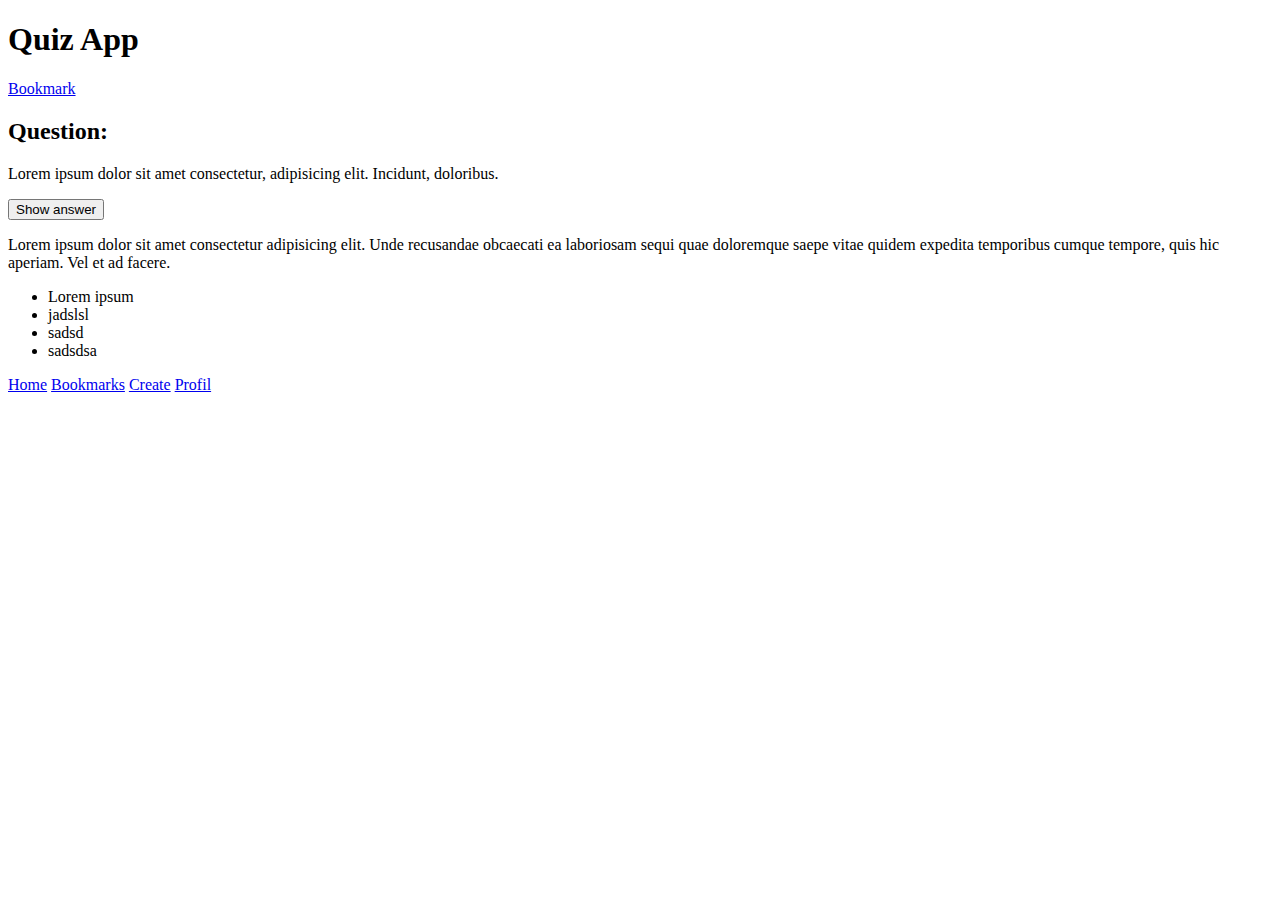
==== index.html @ 9131beab "Add tag-list, page bookmarks" ====
<!DOCTYPE html>
<html lang="en">
  <head>
    <meta charset="UTF-8" />
    <meta name="viewport" content="width=device-width, initial-scale=1.0" />
    <title>Quiz App</title>
  </head>
  <body>
    <header class="quiz-title">
      <h1>Quiz App</h1>
    </header>
    <main class="scrolling-screen">
      <section class="question">
        <div class="bookmark-box"><a href="#">Bookmark</a></div>
        <h2 class="question-title">Question:</h2>
        <p class="question-paragraph">
          Lorem ipsum dolor sit amet consectetur, adipisicing elit. Incidunt,
          doloribus.
        </p>
        <p><button class="answer-button">Show answer</button></p>
        <p class="hidden-answer">
          Lorem ipsum dolor sit amet consectetur adipisicing elit. Unde
          recusandae obcaecati ea laboriosam sequi quae doloremque saepe vitae
          quidem expedita temporibus cumque tempore, quis hic aperiam. Vel et ad
          facere.
        </p>
        <ul class="tag-list">
          <li>Lorem ipsum</li>
          <li>jadslsl</li>
          <li>sadsd</li>
          <li>sadsdsa</li>
        </ul>
      </section>
    </main>
    <footer>
      <nav class="main-menu">
        <a href="/">Home</a>
        <a href="bookmark.html">Bookmarks</a>
        <a href="create.html">Create</a>
        <a href="profile.html">Profil</a>
      </nav>
    </footer>
  </body>
</html>
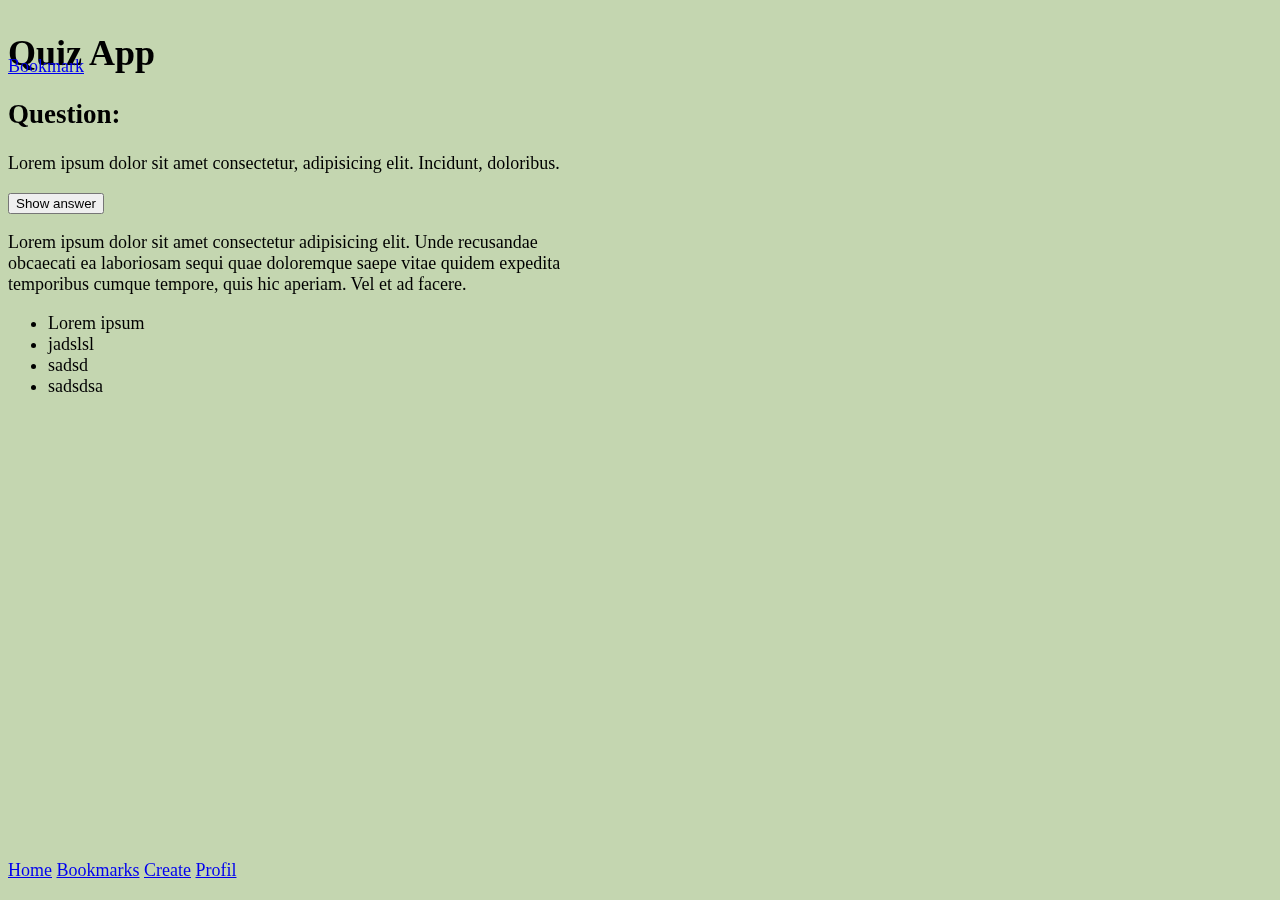
==== commit 0ad58fbc: "Add colors and basic css" ====
--- a/index.html
+++ b/index.html
@@ -3,6 +3,7 @@
   <head>
     <meta charset="UTF-8" />
     <meta name="viewport" content="width=device-width, initial-scale=1.0" />
+    <link rel="stylesheet" href="styles/styles.css" />
     <title>Quiz App</title>
   </head>
   <body>
--- a/styles/styles.css
+++ b/styles/styles.css
@@ -0,0 +1,8 @@
+@import './colors.css';
+@import './basic.css';
+@import './utility.css';
+@import './components/card.css';
+@import './components/header.css';
+@import './components/form.css';
+@import './components/navigation.css';
+@import './components/tag-list.css';
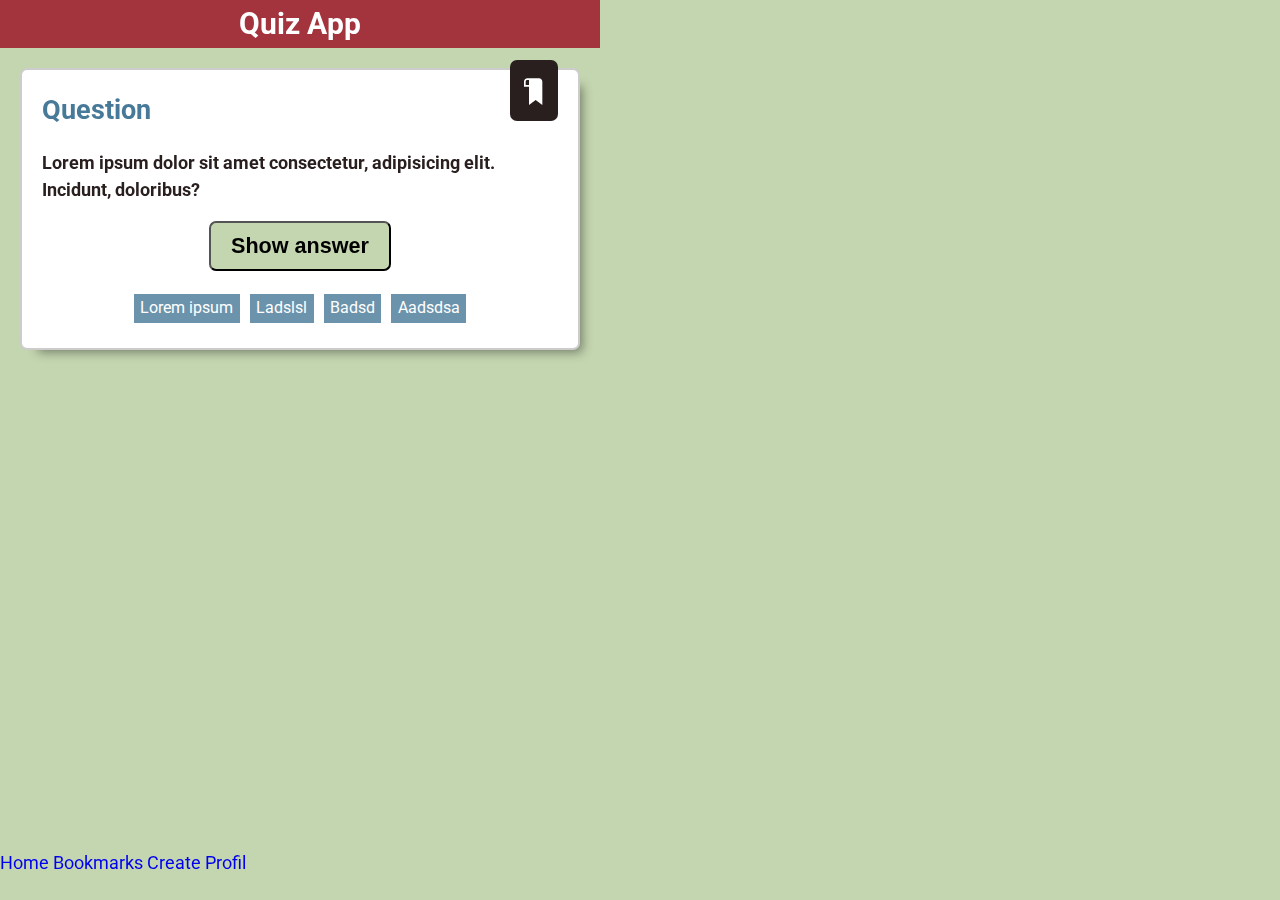
==== commit dc1cbd35: "Add tag-list" ====
--- a/index.html
+++ b/index.html
@@ -7,29 +7,37 @@
     <title>Quiz App</title>
   </head>
   <body>
-    <header class="quiz-title">
-      <h1>Quiz App</h1>
+    <header class="header">
+      <h1 class="header__heading">
+        <a class="header__link" href="/">Quiz App</a>
+      </h1>
     </header>
-    <main class="scrolling-screen">
-      <section class="question">
-        <div class="bookmark-box"><a href="#">Bookmark</a></div>
-        <h2 class="question-title">Question:</h2>
-        <p class="question-paragraph">
-          Lorem ipsum dolor sit amet consectetur, adipisicing elit. Incidunt,
-          doloribus.
+    <main>
+      <section class="card rad-7 shadow">
+        <div class="card__bmkcontainer rad-7">
+          <a class="" href="#">
+            <img class="card__bmkimg" src="img/bmk.svg" alt="Bookmark" />
+          </a>
+        </div>
+        <h2 class="card__heading">Question</h2>
+        <p class="card__paragraph">
+          <strong>
+            Lorem ipsum dolor sit amet consectetur, adipisicing elit. Incidunt,
+            doloribus?</strong
+          >
         </p>
-        <p><button class="answer-button">Show answer</button></p>
-        <p class="hidden-answer">
+        <p><button class="card__btn rad-7">Show answer</button></p>
+        <p class="card__paragraph hidden">
           Lorem ipsum dolor sit amet consectetur adipisicing elit. Unde
           recusandae obcaecati ea laboriosam sequi quae doloremque saepe vitae
           quidem expedita temporibus cumque tempore, quis hic aperiam. Vel et ad
           facere.
         </p>
-        <ul class="tag-list">
+        <ul class="tag-list unstyled-list rad-7">
           <li>Lorem ipsum</li>
-          <li>jadslsl</li>
-          <li>sadsd</li>
-          <li>sadsdsa</li>
+          <li>Ladslsl</li>
+          <li>Badsd</li>
+          <li>Aadsdsa</li>
         </ul>
       </section>
     </main>
--- a/styles/styles.css
+++ b/styles/styles.css
@@ -6,3 +6,5 @@
 @import './components/form.css';
 @import './components/navigation.css';
 @import './components/tag-list.css';
+@import url('https://fonts.googleapis.com/css2?family=Secular+One&display=swap');
+@import url('https://fonts.googleapis.com/css2?family=Roboto:wght@300;400;700&display=swap');
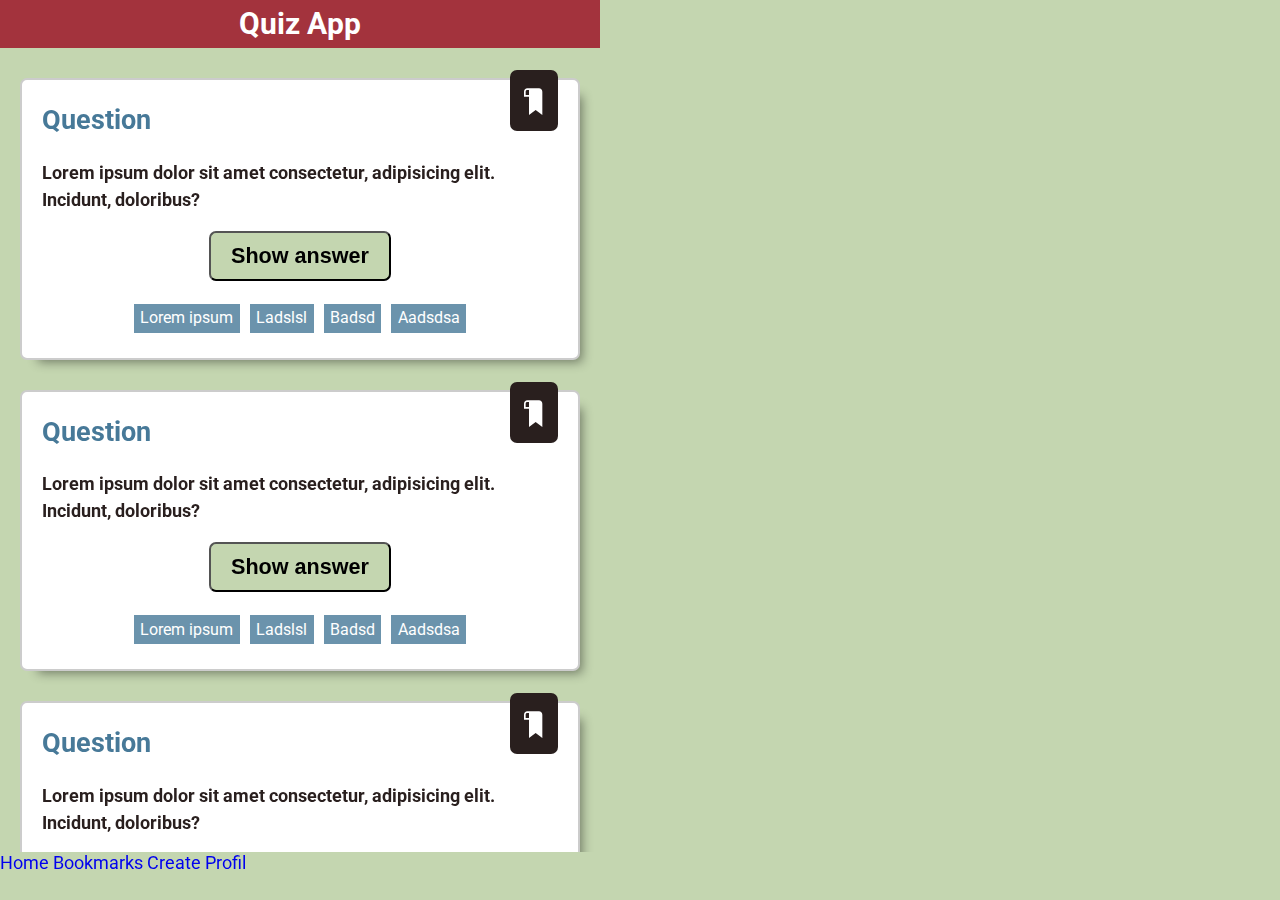
==== commit da63a7bf: "WIP" ====
--- a/index.html
+++ b/index.html
@@ -33,7 +33,63 @@
           quidem expedita temporibus cumque tempore, quis hic aperiam. Vel et ad
           facere.
         </p>
-        <ul class="tag-list unstyled-list rad-7">
+        <ul class="tag-list unstyled-list">
+          <li>Lorem ipsum</li>
+          <li>Ladslsl</li>
+          <li>Badsd</li>
+          <li>Aadsdsa</li>
+        </ul>
+      </section>
+
+      <section class="card rad-7 shadow">
+        <div class="card__bmkcontainer rad-7">
+          <a class="" href="#">
+            <img class="card__bmkimg" src="img/bmk.svg" alt="Bookmark" />
+          </a>
+        </div>
+        <h2 class="card__heading">Question</h2>
+        <p class="card__paragraph">
+          <strong>
+            Lorem ipsum dolor sit amet consectetur, adipisicing elit. Incidunt,
+            doloribus?</strong
+          >
+        </p>
+        <p><button class="card__btn rad-7">Show answer</button></p>
+        <p class="card__paragraph hidden">
+          Lorem ipsum dolor sit amet consectetur adipisicing elit. Unde
+          recusandae obcaecati ea laboriosam sequi quae doloremque saepe vitae
+          quidem expedita temporibus cumque tempore, quis hic aperiam. Vel et ad
+          facere.
+        </p>
+        <ul class="tag-list unstyled-list">
+          <li>Lorem ipsum</li>
+          <li>Ladslsl</li>
+          <li>Badsd</li>
+          <li>Aadsdsa</li>
+        </ul>
+      </section>
+
+      <section class="card rad-7 shadow">
+        <div class="card__bmkcontainer rad-7">
+          <a class="" href="#">
+            <img class="card__bmkimg" src="img/bmk.svg" alt="Bookmark" />
+          </a>
+        </div>
+        <h2 class="card__heading">Question</h2>
+        <p class="card__paragraph">
+          <strong>
+            Lorem ipsum dolor sit amet consectetur, adipisicing elit. Incidunt,
+            doloribus?</strong
+          >
+        </p>
+        <p><button class="card__btn rad-7">Show answer</button></p>
+        <p class="card__paragraph hidden">
+          Lorem ipsum dolor sit amet consectetur adipisicing elit. Unde
+          recusandae obcaecati ea laboriosam sequi quae doloremque saepe vitae
+          quidem expedita temporibus cumque tempore, quis hic aperiam. Vel et ad
+          facere.
+        </p>
+        <ul class="tag-list unstyled-list">
           <li>Lorem ipsum</li>
           <li>Ladslsl</li>
           <li>Badsd</li>
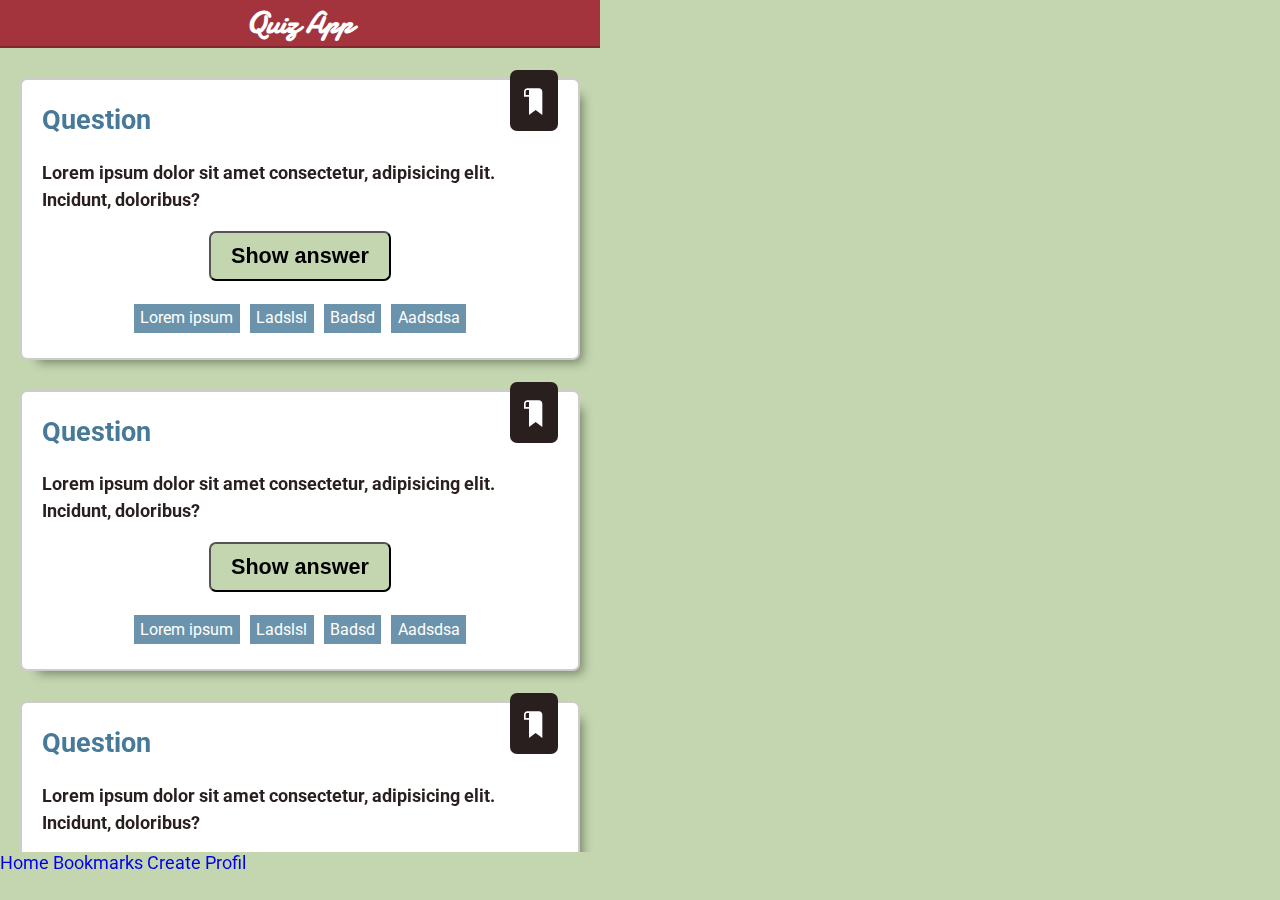
==== commit 1dfb4df0: "Add utility classes, update header, new font" ====
--- a/index.html
+++ b/index.html
@@ -7,7 +7,7 @@
     <title>Quiz App</title>
   </head>
   <body>
-    <header class="header">
+    <header class="header brdr-alpha brdr-bottom">
       <h1 class="header__heading">
         <a class="header__link" href="/">Quiz App</a>
       </h1>
@@ -41,7 +41,7 @@
         </ul>
       </section>
 
-      <section class="card rad-7 shadow">
+      <section class="card rad-7 shadow brdr-alpha">
         <div class="card__bmkcontainer rad-7">
           <a class="" href="#">
             <img class="card__bmkimg" src="img/bmk.svg" alt="Bookmark" />
@@ -69,7 +69,7 @@
         </ul>
       </section>
 
-      <section class="card rad-7 shadow">
+      <section class="card rad-7 shadow brdr-alpha">
         <div class="card__bmkcontainer rad-7">
           <a class="" href="#">
             <img class="card__bmkimg" src="img/bmk.svg" alt="Bookmark" />
--- a/styles/styles.css
+++ b/styles/styles.css
@@ -6,5 +6,5 @@
 @import './components/form.css';
 @import './components/navigation.css';
 @import './components/tag-list.css';
-@import url('https://fonts.googleapis.com/css2?family=Secular+One&display=swap');
+@import url('https://fonts.googleapis.com/css2?family=Damion&display=swap');
 @import url('https://fonts.googleapis.com/css2?family=Roboto:wght@300;400;700&display=swap');
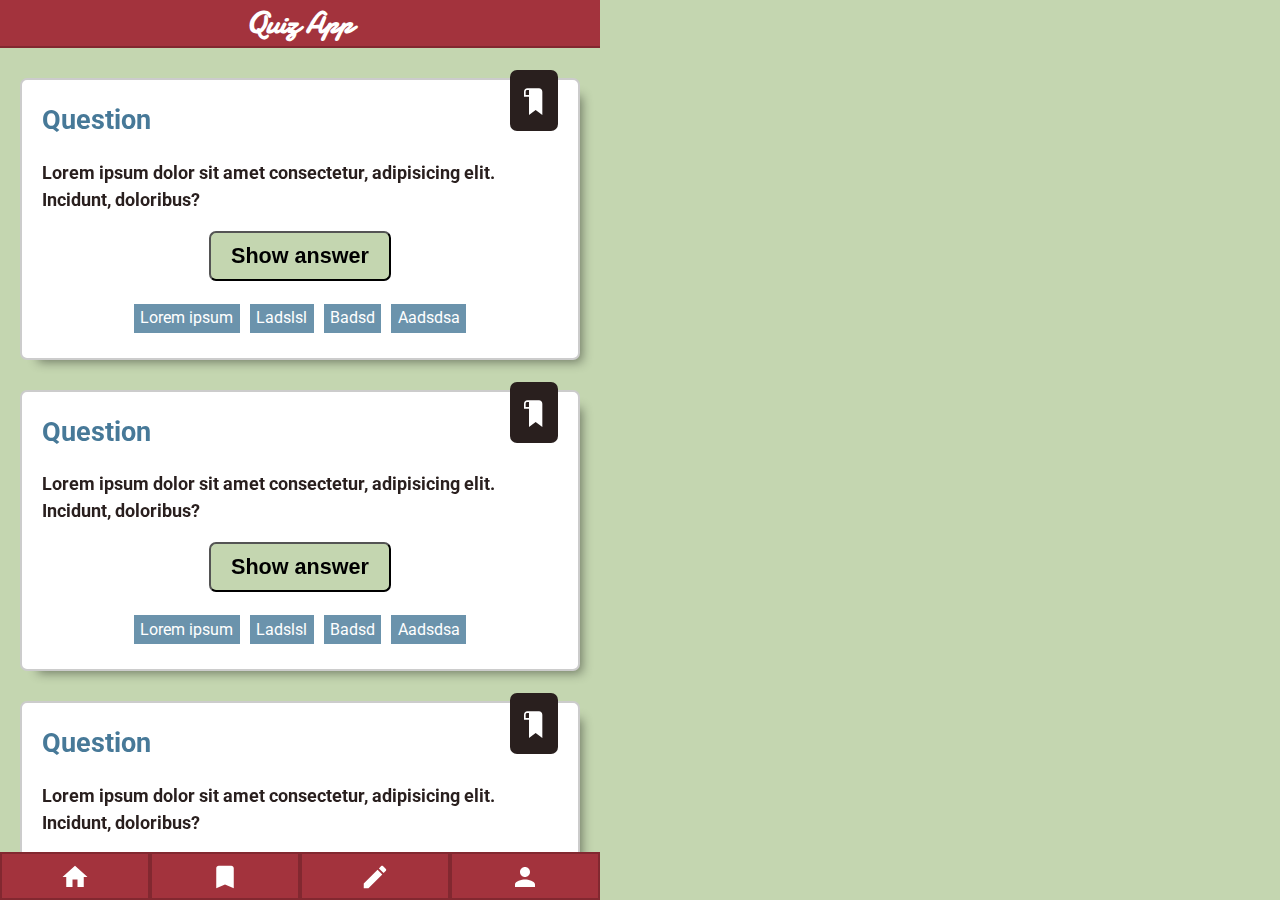
==== commit 7e085312: "Add navigation icons and styles" ====
--- a/index.html
+++ b/index.html
@@ -98,11 +98,25 @@
       </section>
     </main>
     <footer>
-      <nav class="main-menu">
-        <a href="/">Home</a>
-        <a href="bookmark.html">Bookmarks</a>
-        <a href="create.html">Create</a>
-        <a href="profile.html">Profil</a>
+      <nav class="navigation">
+        <a class="navigation__link brdr-alpha" href="/"
+          ><img class="navigation__icon" src="img/home-24px.svg" alt="Home"
+        /></a>
+        <a class="navigation__link brdr-alpha" href="bookmark.html"
+          ><img
+            class="navigation__icon"
+            src="img/bookmark-24px.svg"
+            alt="Bookmarks"
+        /></a>
+        <a class="navigation__link brdr-alpha" href="create.html"
+          ><img class="navigation__icon" src="img/create-24px.svg" alt="Create"
+        /></a>
+        <a class="navigation__link brdr-alpha" href="profile.html"
+          ><img
+            class="navigation__icon"
+            src="img/person-24px.svg"
+            alt="Profile"
+        /></a>
       </nav>
     </footer>
   </body>
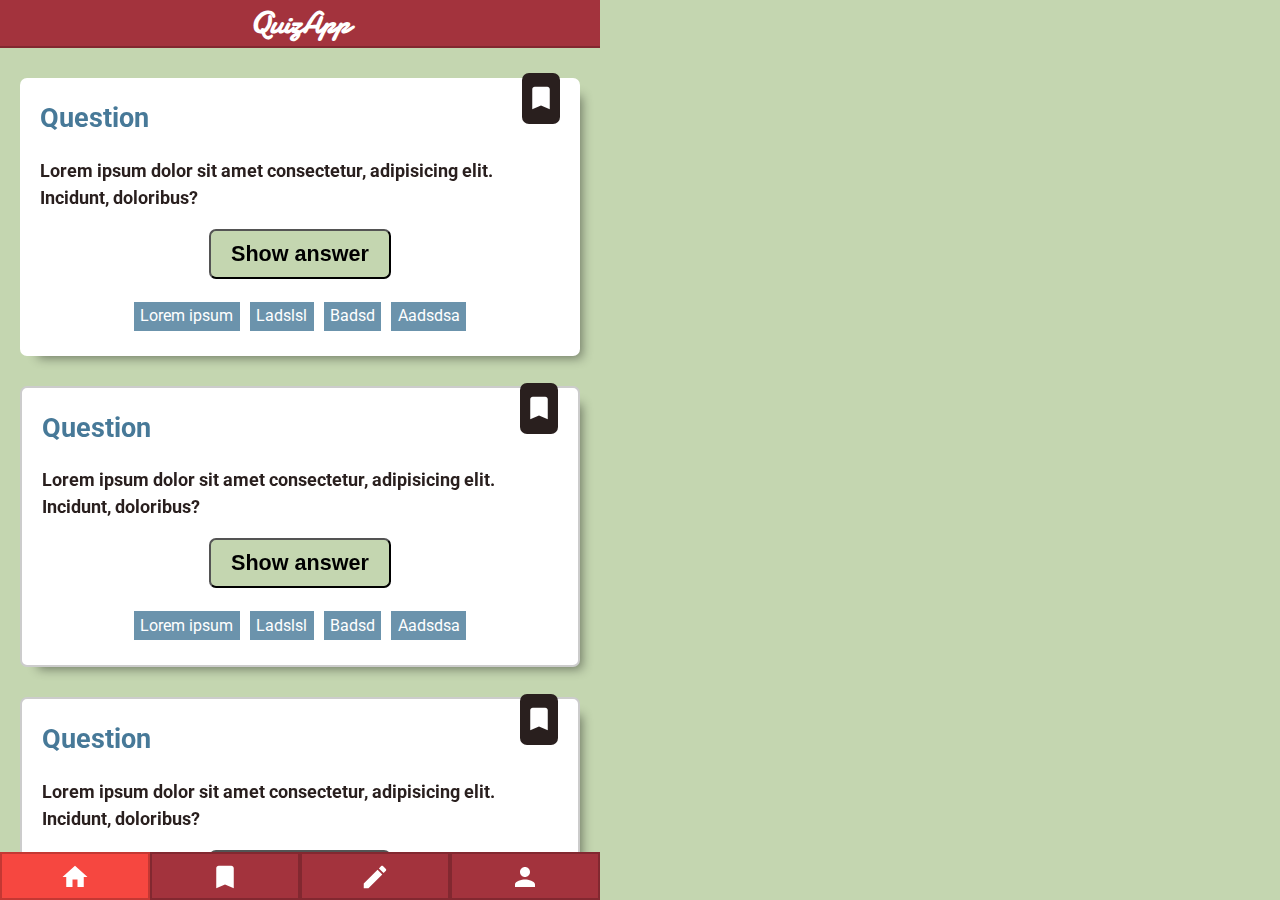
==== commit 137d7ec8: "Update create page" ====
--- a/index.html
+++ b/index.html
@@ -4,19 +4,23 @@
     <meta charset="UTF-8" />
     <meta name="viewport" content="width=device-width, initial-scale=1.0" />
     <link rel="stylesheet" href="styles/styles.css" />
-    <title>Quiz App</title>
+    <title>QuizApp</title>
   </head>
   <body>
     <header class="header brdr-alpha brdr-bottom">
       <h1 class="header__heading">
-        <a class="header__link" href="/">Quiz App</a>
+        <a class="header__link" href="/">QuizApp</a>
       </h1>
     </header>
     <main>
-      <section class="card rad-7 shadow">
+      <section class="card white-rect rad-7 shadow">
         <div class="card__bmkcontainer rad-7">
           <a class="" href="#">
-            <img class="card__bmkimg" src="img/bmk.svg" alt="Bookmark" />
+            <img
+              class="card__bmkimg"
+              src="img/bookmark-24px.svg"
+              alt="Bookmark"
+            />
           </a>
         </div>
         <h2 class="card__heading">Question</h2>
@@ -41,10 +45,14 @@
         </ul>
       </section>
 
-      <section class="card rad-7 shadow brdr-alpha">
+      <section class="card white-rect rad-7 shadow brdr-alpha">
         <div class="card__bmkcontainer rad-7">
           <a class="" href="#">
-            <img class="card__bmkimg" src="img/bmk.svg" alt="Bookmark" />
+            <img
+              class="card__bmkimg"
+              src="img/bookmark-24px.svg"
+              alt="Bookmark"
+            />
           </a>
         </div>
         <h2 class="card__heading">Question</h2>
@@ -69,10 +77,14 @@
         </ul>
       </section>
 
-      <section class="card rad-7 shadow brdr-alpha">
+      <section class="card white-rect rad-7 shadow brdr-alpha">
         <div class="card__bmkcontainer rad-7">
           <a class="" href="#">
-            <img class="card__bmkimg" src="img/bmk.svg" alt="Bookmark" />
+            <img
+              class="card__bmkimg"
+              src="img/bookmark-24px.svg"
+              alt="Bookmark"
+            />
           </a>
         </div>
         <h2 class="card__heading">Question</h2>
@@ -99,21 +111,29 @@
     </main>
     <footer>
       <nav class="navigation">
-        <a class="navigation__link brdr-alpha" href="/"
-          ><img class="navigation__icon" src="img/home-24px.svg" alt="Home"
+        <a
+          class="navigation__link navigation__link--active-page brdr-alpha"
+          href="index.html"
+          ><img
+            class="navigation__icon invert"
+            src="img/home-24px.svg"
+            alt="Home"
         /></a>
         <a class="navigation__link brdr-alpha" href="bookmark.html"
           ><img
-            class="navigation__icon"
+            class="navigation__icon invert"
             src="img/bookmark-24px.svg"
             alt="Bookmarks"
         /></a>
         <a class="navigation__link brdr-alpha" href="create.html"
-          ><img class="navigation__icon" src="img/create-24px.svg" alt="Create"
+          ><img
+            class="navigation__icon invert"
+            src="img/create-24px.svg"
+            alt="Create"
         /></a>
         <a class="navigation__link brdr-alpha" href="profile.html"
           ><img
-            class="navigation__icon"
+            class="navigation__icon invert"
             src="img/person-24px.svg"
             alt="Profile"
         /></a>
